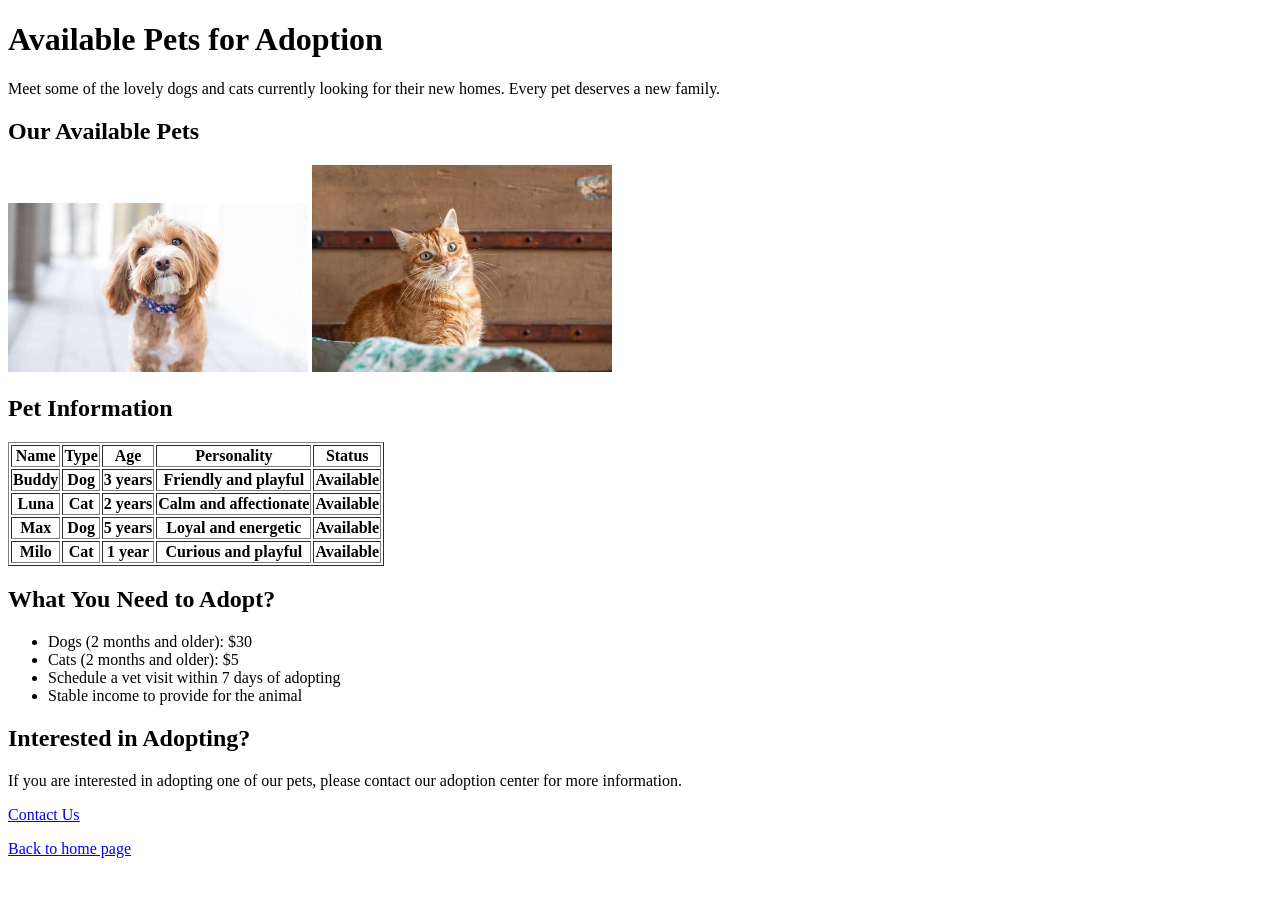
==== adoption.html @ cdc0d19f "Week 1 lab assignment done" ====
<!DOCTYPE html>
<html lang="en">
<head>
    <meta charset="UTF-8">
    <meta name=""viewport" content="width=device-width, initial-scale=1.0">
    <title>Available Pets - Pet Adoption Center</title>
</head>    

<body>
    <h1>Available Pets for Adoption</h1>

    <p>Meet some of the lovely dogs and cats currently looking
        for their new homes. Every pet deserves a new family.
    </p>
    
    <h2>Our Available Pets</h2>

    <img src="images/dog.jpg"
         alt="A dog available for adoption"
         width="300">

    <img src="images/cat.jpg"
         alt="A cat available for adoption"
         width="300">

    <h2>Pet Information</h2>

    <table border="1">

        <tr>
            <th>Name</th>
            <th>Type</th>
            <th>Age</th>
            <th>Personality</th>
            <th>Status</th>
        </tr>

        <tr>
            <th>Buddy</th>
            <th>Dog</th>
            <th>3 years</th>
            <th>Friendly and playful</th>
            <th>Available</th>
        </tr>

        <tr>
            <th>Luna</th>
            <th>Cat</th>
            <th>2 years</th>
            <th>Calm and affectionate</th>
            <th>Available</th>
        </tr>

        <tr>
            <th>Max</th>
            <th>Dog</th>
            <th>5 years</th>
            <th>Loyal and energetic</th>
            <th>Available</th>
        </tr>

        <tr>
            <th>Milo</th>
            <th>Cat</th>
            <th>1 year</th>
            <th>Curious and playful</th>
            <th>Available</th>
        </tr>
    </table>

    <h2>What You Need to Adopt?</h2>

    <ul>
        <li>Dogs (2 months and older): $30</li>
        <li>Cats (2 months and older): $5</li>
        <li>Schedule a vet visit within 7 days of adopting</li>
        <li>Stable income to provide for the animal</li>
    </ul>

    <h2>Interested in Adopting?</h2>

    <p>
        If you are interested in adopting one of our pets,
        please contact our adoption center for more information.
    </p>

    <p>
        <a href="mailto:info@petadoptioncenter.com">
            Contact Us
        </a>       
    </p>

    <p>
        <a href="index.html">Back to home page</a>
    </p>

</body>

</html>
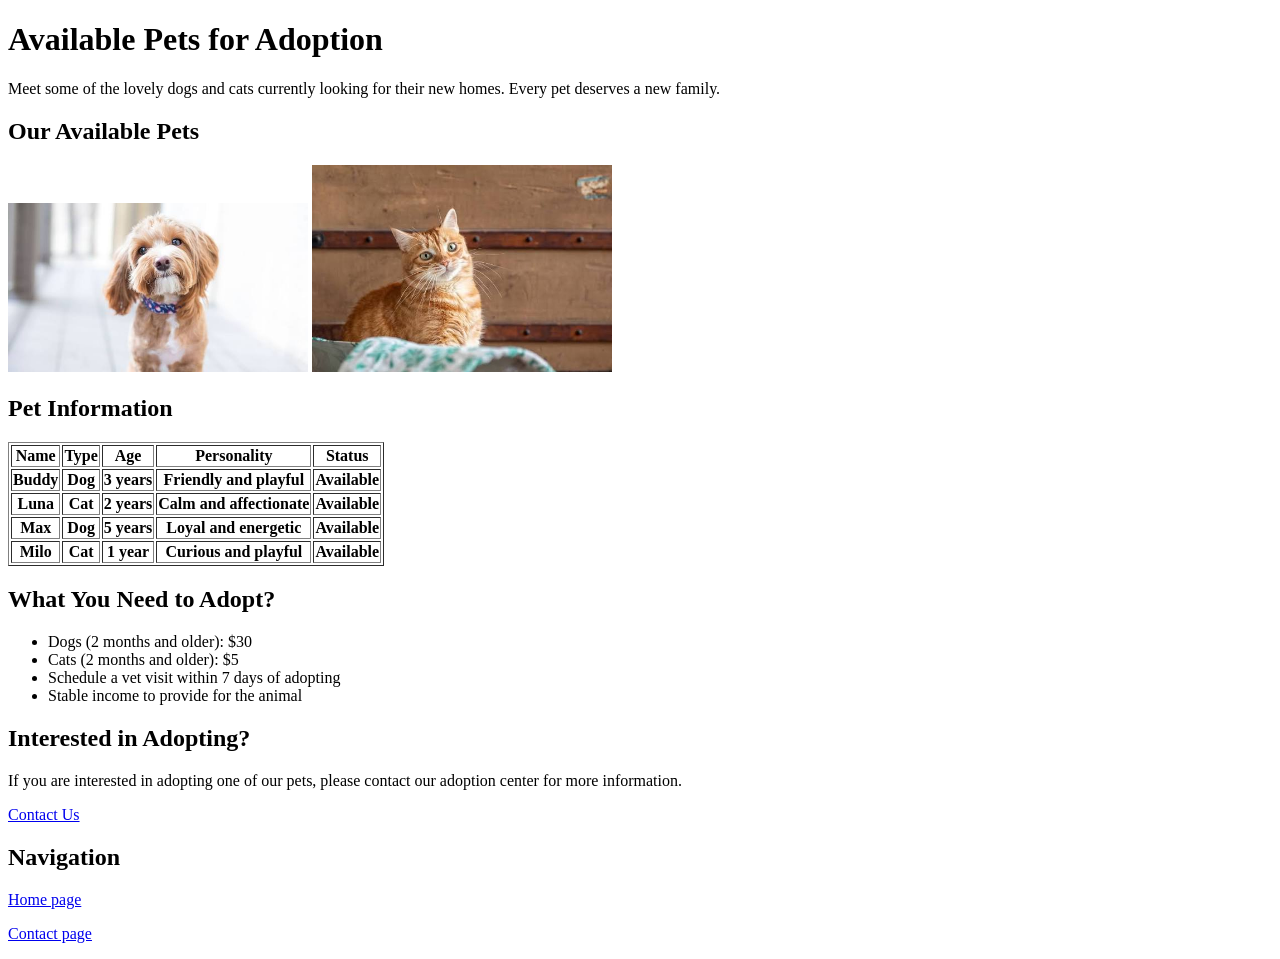
==== commit 96ddcc90: "Week 1 Day 3 homework done" ====
--- a/adoption.html
+++ b/adoption.html
@@ -90,8 +90,14 @@
         </a>       
     </p>
 
+    <h2>Navigation</h2>
+
     <p>
-        <a href="index.html">Back to home page</a>
+        <a href="index.html">Home page</a>
+    </p>
+
+    <p>
+        <a href="contact.html">Contact page</a>
     </p>
 
 </body>
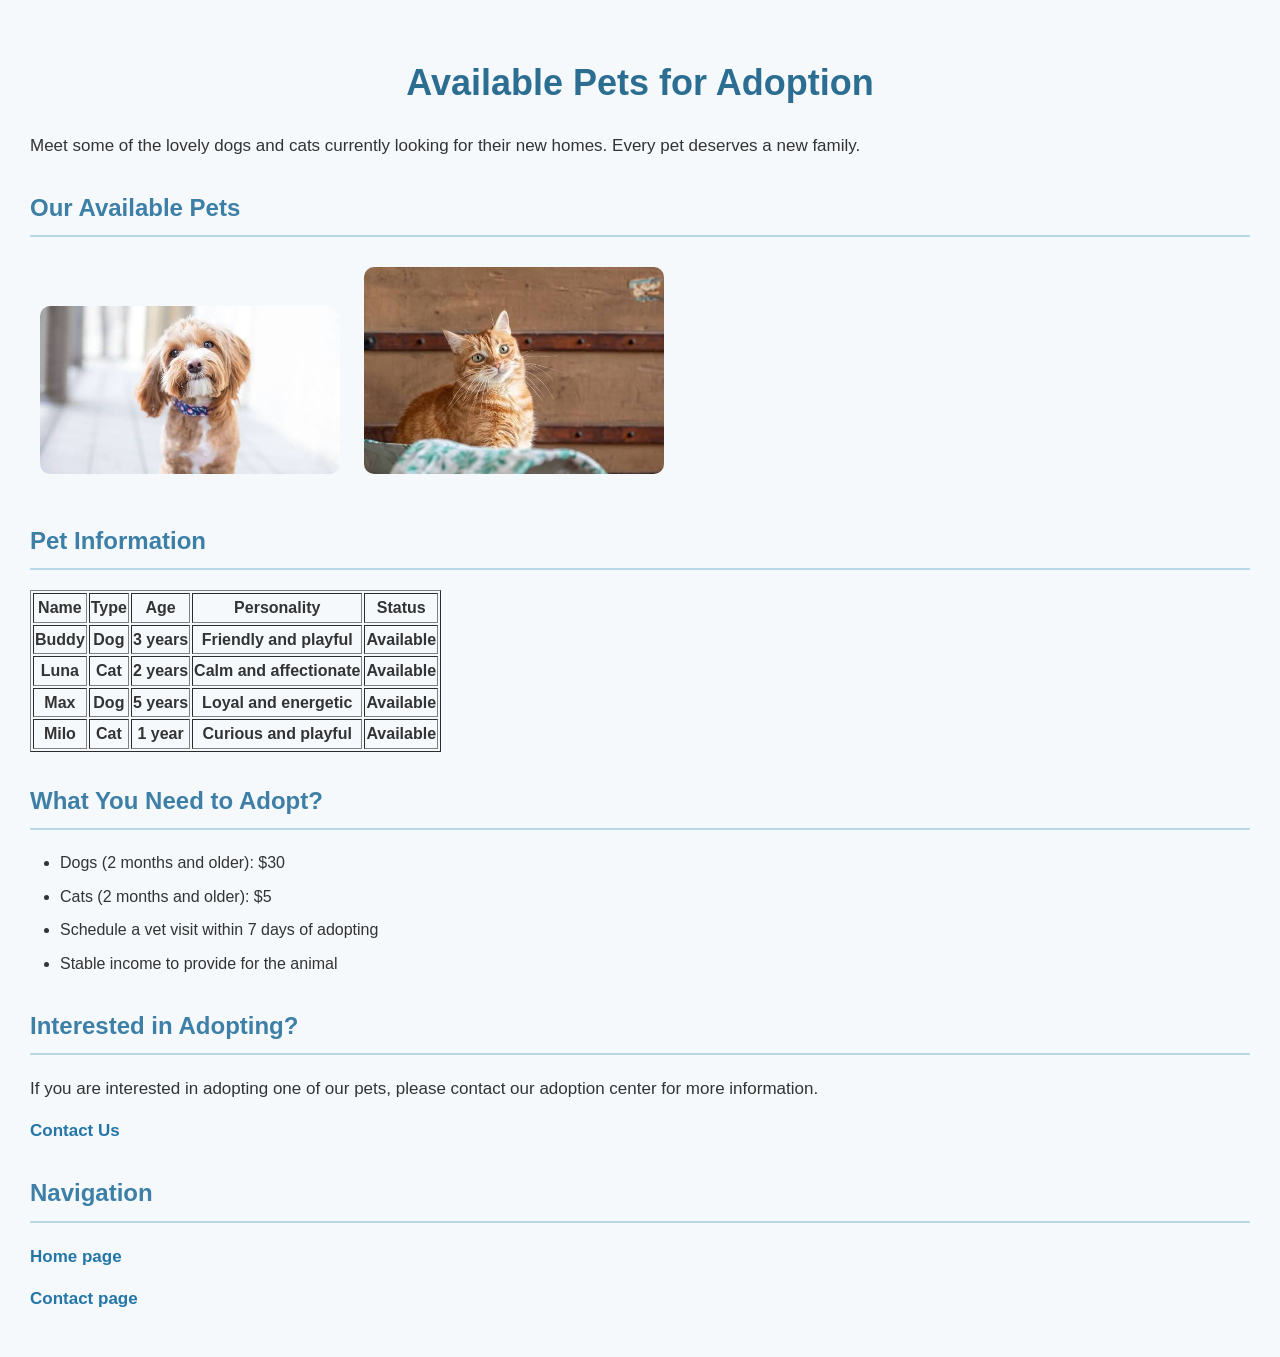
==== commit c33034ce: "Added css styling" ====
--- a/adoption.html
+++ b/adoption.html
@@ -4,6 +4,7 @@
     <meta charset="UTF-8">
     <meta name=""viewport" content="width=device-width, initial-scale=1.0">
     <title>Available Pets - Pet Adoption Center</title>
+    <link rel="stylesheet" href = "style.css">
 </head>    
 
 <body>
--- a/style.css
+++ b/style.css
@@ -0,0 +1,55 @@
+body {
+    font-family: Arial, sans-serif;
+    background-color: #f5f9fc;
+    color: #333;
+    margin: 0;
+    padding: 30px;
+    line-height: 1.6;
+}
+
+h1 {
+    color: #2c6e91;
+    text-align: center;
+    font-size: 36px;;
+    margin-bottom: 20px;
+}
+
+h2 {
+    color: #3d7fa6;
+    border-bottom: 2px solid #b8d8e8;
+    padding-bottom: 8px;
+    margin-top: 30px;
+}
+
+p {
+    font-size: 17px;
+    margin: 15px 0;
+}
+
+ul,
+ol {
+    padding-left: 30px;
+    font-size: 16px;
+}
+
+li {
+    margin-bottom: 8px;
+}
+
+a {
+    color: #2476a8;
+    text-decoration: none;
+    font-weight: bold;
+}
+
+a:hover {
+    color: #d2691e;
+    text-decoration: underline;
+}
+
+img {
+    max-width: 100%;
+    height: auto;
+    border-radius: 10px;
+    margin: 10px;
+}
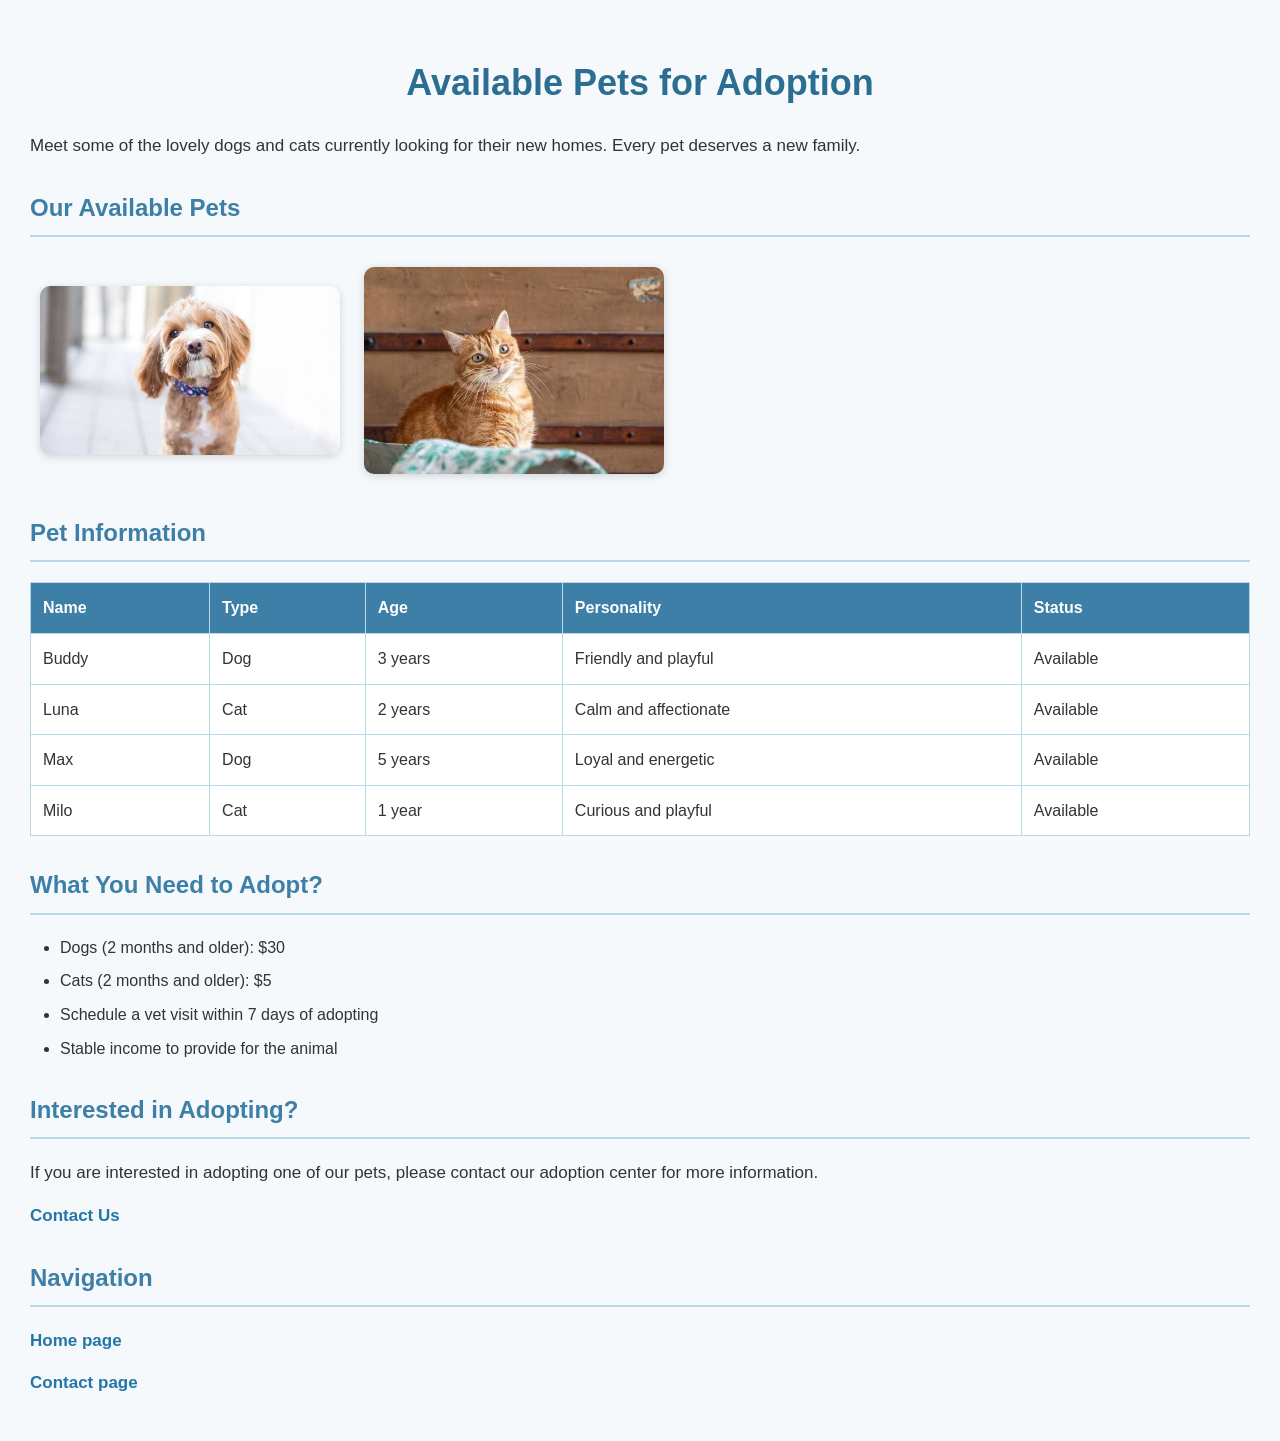
==== commit b750f13e: "Added style for adoption page" ====
--- a/adoption.html
+++ b/adoption.html
@@ -26,7 +26,7 @@
 
     <h2>Pet Information</h2>
 
-    <table border="1">
+    <table>
 
         <tr>
             <th>Name</th>
@@ -37,35 +37,35 @@
         </tr>
 
         <tr>
-            <th>Buddy</th>
-            <th>Dog</th>
-            <th>3 years</th>
-            <th>Friendly and playful</th>
-            <th>Available</th>
+            <td>Buddy</td>
+            <td>Dog</td>
+            <td>3 years</td>
+            <td>Friendly and playful</td>
+            <td>Available</td>
         </tr>
 
         <tr>
-            <th>Luna</th>
-            <th>Cat</th>
-            <th>2 years</th>
-            <th>Calm and affectionate</th>
-            <th>Available</th>
+            <td>Luna</td>
+            <td>Cat</td>
+            <td>2 years</td>
+            <td>Calm and affectionate</td>
+            <td>Available</td>
         </tr>
 
         <tr>
-            <th>Max</th>
-            <th>Dog</th>
-            <th>5 years</th>
-            <th>Loyal and energetic</th>
-            <th>Available</th>
+            <td>Max</td>
+            <td>Dog</td>
+            <td>5 years</td>
+            <td>Loyal and energetic</td>
+            <td>Available</td>
         </tr>
 
         <tr>
-            <th>Milo</th>
-            <th>Cat</th>
-            <th>1 year</th>
-            <th>Curious and playful</th>
-            <th>Available</th>
+            <td>Milo</td>
+            <td>Cat</td>
+            <td>1 year</td>
+            <td>Curious and playful</td>
+            <td>Available</td>
         </tr>
     </table>
 
--- a/style.css
+++ b/style.css
@@ -52,4 +52,37 @@
     height: auto;
     border-radius: 10px;
     margin: 10px;
+}
+
+table {
+    width: 100%;
+    border-collapse: collapse;
+    margin: 20px 0;
+    background-color: white;
+}
+
+th, 
+td {
+    border: 1px solid #b8d8e8;
+    padding: 12px;
+    text-align: left;
+}
+
+th {
+    background-color: #3d7fa6;
+    color: white;
+}
+
+tr: nth-child(even){
+    background-color: #f0f7fa;
+}
+
+tr:hover {
+    background-color: #e2f1f7;
+}
+
+body > img {
+    display: inline-block;
+    vertical-align: middle;
+    box-shadow: 0 2px 8px rgba(0, 0, 0, 0.15);
 }
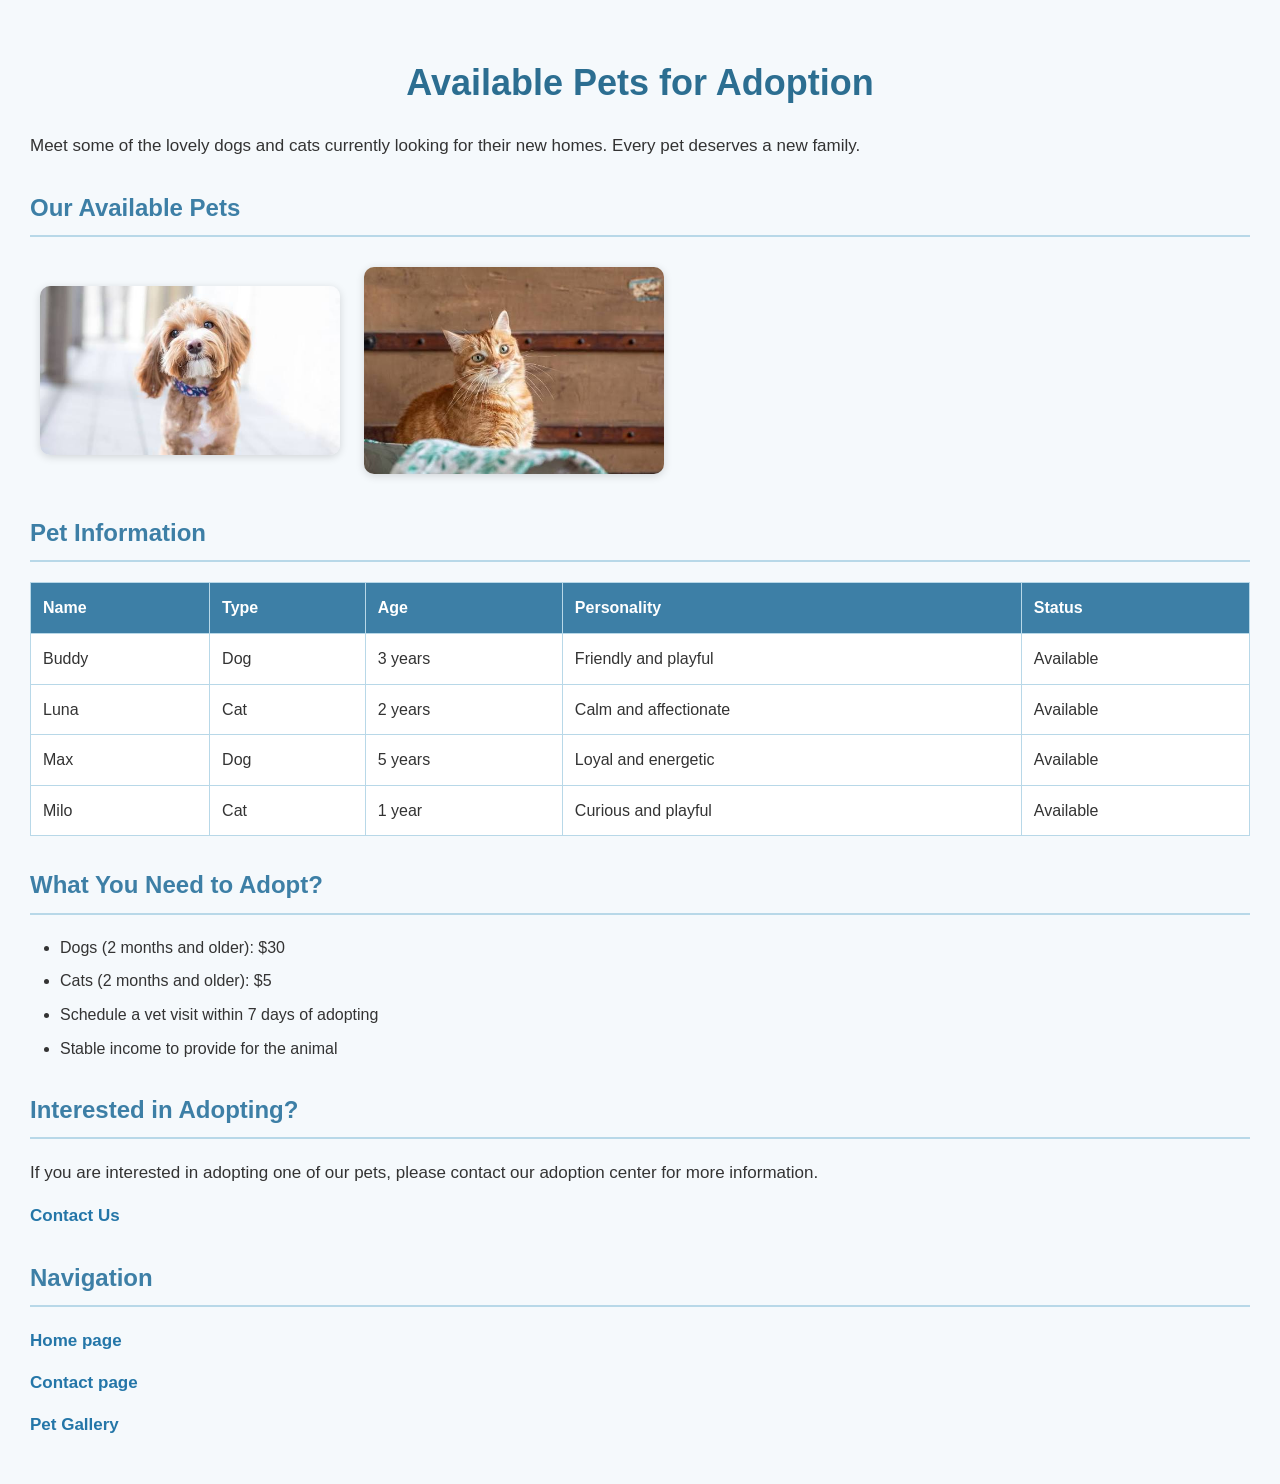
==== commit 62082885: "Add basic pet gallery" ====
--- a/adoption.html
+++ b/adoption.html
@@ -101,6 +101,10 @@
         <a href="contact.html">Contact page</a>
     </p>
 
+    <p>
+        <a href="gallery.html">Pet Gallery</a>
+    </p>
+    
 </body>
 
 </html>
--- a/style.css
+++ b/style.css
@@ -85,4 +85,88 @@
     display: inline-block;
     vertical-align: middle;
     box-shadow: 0 2px 8px rgba(0, 0, 0, 0.15);
+}
+
+form {
+    max-width: 600px;
+    margin: 20px auto;
+    padding: 25px;
+    background-color: white;
+    border: 1px solid #b8d8e8;
+    border-radius: 10px;
+    box-shadow: 0 2px 8px rgba(0, 0, 0, 0.1);
+}
+
+label {
+    display: block;
+    margin-bottom: 6px;
+    font-weight: bold;
+    color: #3d7fa6;
+}
+
+input[type="text"],
+input[type="email"],
+input[type="tel"],
+select,
+textarea {
+    width: 100%;
+    padding: 10px;
+    margin-bottom: 15px;
+    border: 1px solid #b8d8e8;
+    border-radius: 5px;
+    box-sizing: border-box;
+    font-family: Arial, sans-serif;
+    font-size: 16px;
+}
+
+textarea {
+    min-height: 150px;
+    resize: vertical;
+}
+
+input[type="text"]:focus,
+input[type="email"]:focus,
+input[type="tel"]:focus,
+select:focus,
+textarea:focus {
+    outline: none;
+    border-color: #3d7fa6;
+    box-shadow: 0 0 4px rgba(61, 127, 166, 0.3);
+}
+
+input[type="submit"] {
+    background-color: #3d7fa6;
+    color: white;
+    border:none;
+    padding: 12px 25px;
+    border-radius: 5px;
+    font-size: 16px;
+    font-weight: bold;
+    cursor: pointer;
+}
+
+input[type="submit"]: hover{
+    background-color: #2c6e91;
+}
+
+.gallery {
+    display: flex;
+    flex-wrap: wrap;
+    justify-content: center;
+    gap: 20px;
+    padding: 0;
+    list-style: none;
+}
+
+.gallery .photo {
+    margin: 0;
+    padding: 0;
+}
+
+.gallery .photo img {
+    width: 250px;
+    height: 250px;
+    object-fit: cover;
+    margin: 0;
+    border-radius: 10px;
 }
